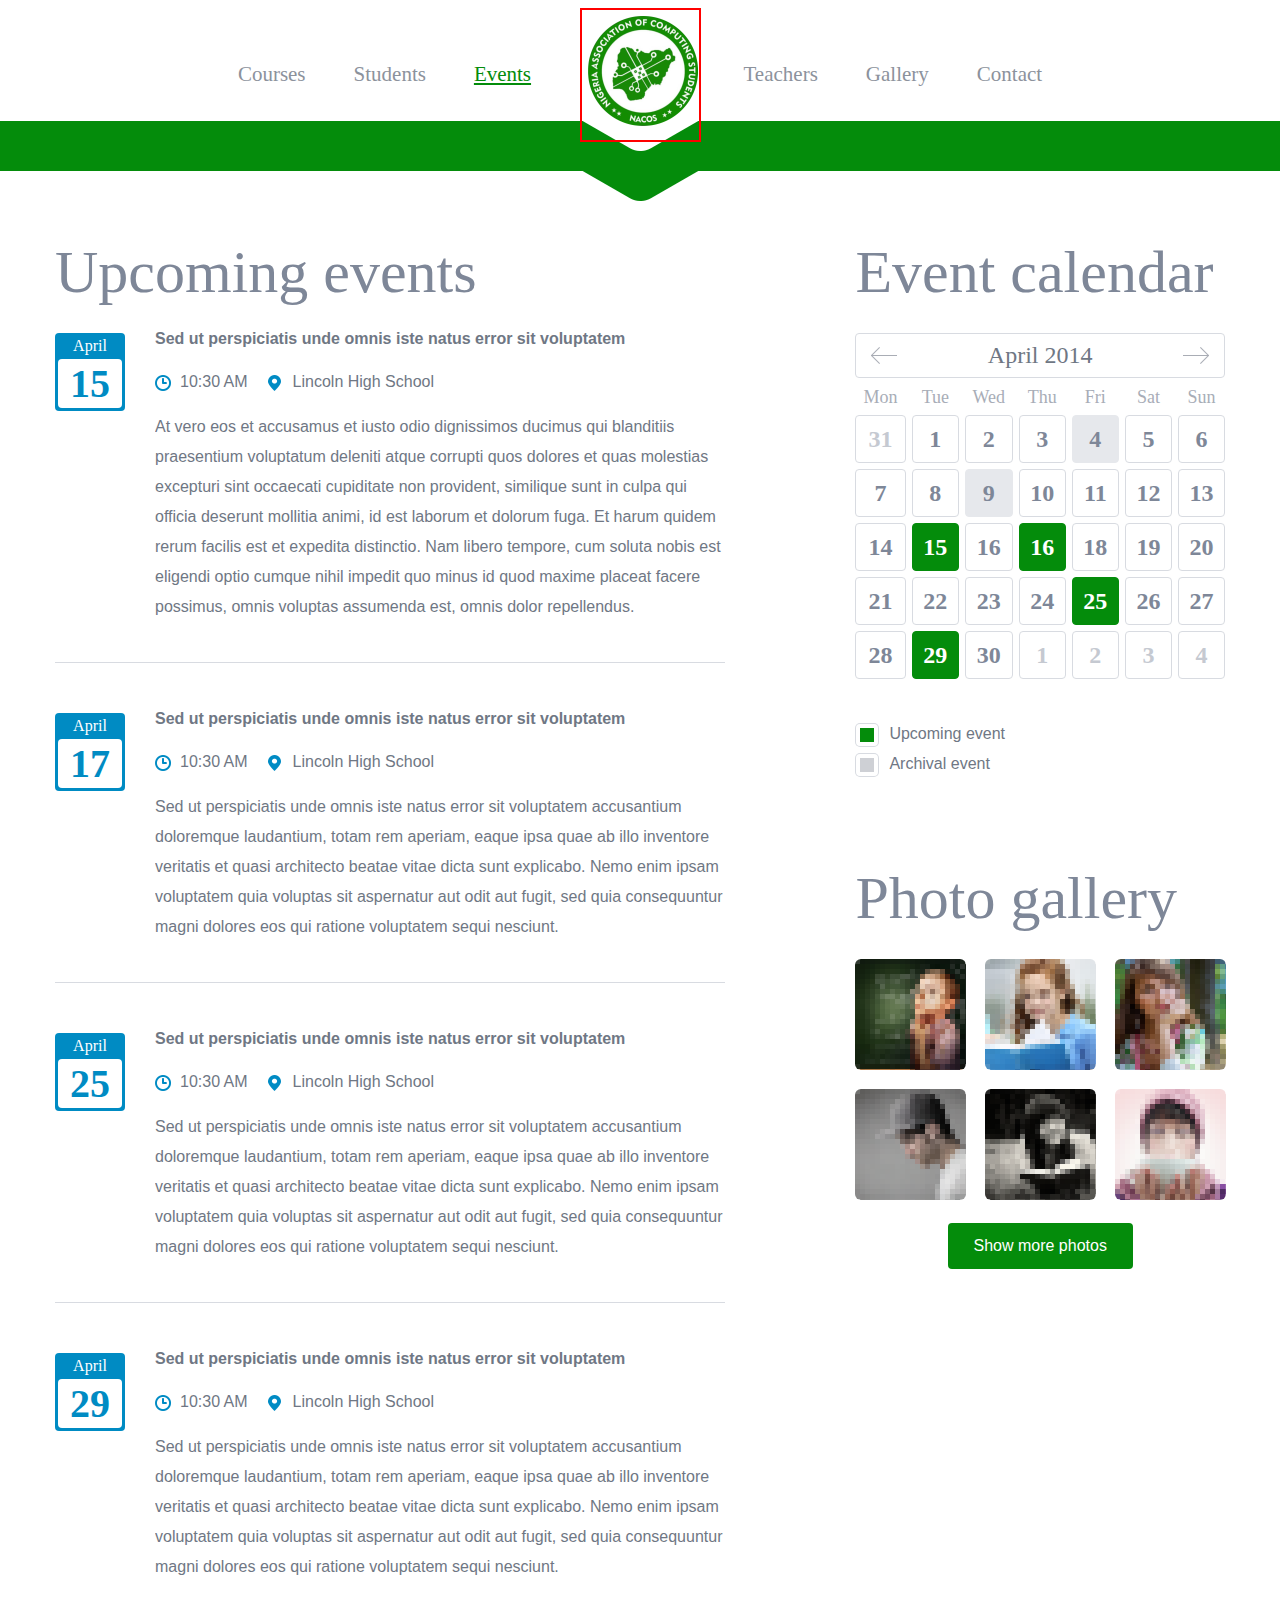
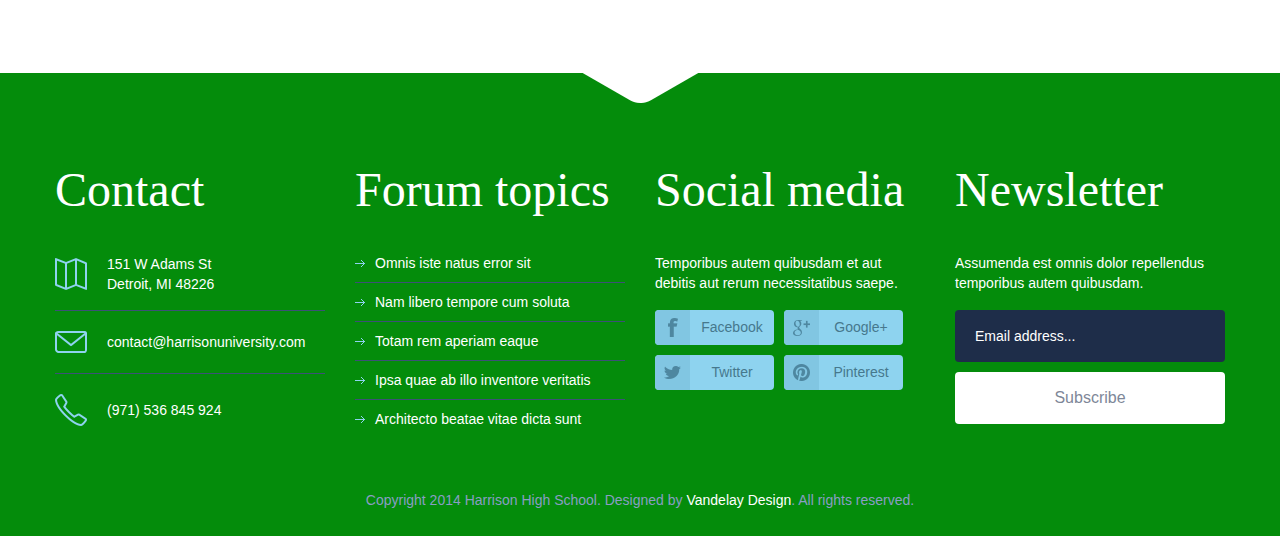
==== events.html @ 239384ad "north central" ====
<!DOCTYPE html>
<!--[if IE 8]> <html class="ie8 oldie" lang="en"> <![endif]-->
<!--[if gt IE 8]><!--> <html lang="en"> <!--<![endif]-->
<head>
	<meta charset="utf-8">
	<title>HarrisonHighSchool</title>
	<meta name="viewport" content="width=device-width, initial-scale=1, maximum-scale=1, minimum-scale=1, user-scalable=no">
	<link rel="stylesheet" media="all" href="css/style.css">
	<!--[if lt IE 9]>
		<script src="http://html5shiv.googlecode.com/svn/trunk/html5.js"></script>
	<![endif]-->
</head>
<body>

	<header id="header">
		<div class="container">
			<a href="index.html" id="logo" title="HarrisonHighSchool">HarrisonHighSchool</a>
			<div class="menu-trigger"></div>
			<nav id="menu">
				<ul>
					<li><a href="events.html">Courses</a></li>
					<li><a href="gallery.html">Students</a></li>
					<li class="current"><a href="events.html">Events</a></li>
 				</ul>
				<ul>
					<li><a href="gallery.html">Teachers</a></li>
					<li><a href="gallery.html">Gallery</a></li>
					<li><a href="#fancy" class="get-contact">Contact</a></li>
   				</ul>
			</nav>
			<!-- / navigation -->
		</div>
		<!-- / container -->
	
	</header>
	<!-- / header -->
	
	<div class="divider"></div>
	
	<div class="content">
		<div class="container">

			<div class="main-content">
				<h1>Upcoming events</h1>
				<section class="posts-con">
					<article>
						<div class="current-date">
							<p>April</p>
							<p class="date">15</p>
						</div>
						<div class="info">
							<h3>Sed ut perspiciatis unde omnis iste natus error sit voluptatem</h3>
							<p class="info-line"><span class="time">10:30 AM</span><span class="place">Lincoln High School</span></p>
							<p>At vero eos et accusamus et iusto odio dignissimos ducimus qui blanditiis praesentium voluptatum deleniti atque corrupti quos dolores et quas molestias excepturi sint occaecati cupiditate non provident, similique sunt in culpa qui officia deserunt mollitia animi, id est laborum et dolorum fuga. Et harum quidem rerum facilis est et expedita distinctio. Nam libero tempore, cum soluta nobis est eligendi optio cumque nihil impedit quo minus id quod maxime placeat facere possimus, omnis voluptas assumenda est, omnis dolor repellendus.</p>
						</div>
					</article>
					<article>
						<div class="current-date">
							<p>April</p>
							<p class="date">17</p>
						</div>
						<div class="info">
							<h3>Sed ut perspiciatis unde omnis iste natus error sit voluptatem</h3>
							<p class="info-line"><span class="time">10:30 AM</span><span class="place">Lincoln High School</span></p>
							<p>Sed ut perspiciatis unde omnis iste natus error sit voluptatem accusantium doloremque laudantium, totam rem aperiam, eaque ipsa quae ab illo inventore veritatis et quasi architecto beatae vitae dicta sunt explicabo. Nemo enim ipsam voluptatem quia voluptas sit aspernatur aut odit aut fugit, sed quia consequuntur magni dolores eos qui ratione voluptatem sequi nesciunt.</p>
						</div>
					</article>
					<article>
						<div class="current-date">
							<p>April</p>
							<p class="date">25</p>
						</div>
						<div class="info">
							<h3>Sed ut perspiciatis unde omnis iste natus error sit voluptatem</h3>
							<p class="info-line"><span class="time">10:30 AM</span><span class="place">Lincoln High School</span></p>
							<p>Sed ut perspiciatis unde omnis iste natus error sit voluptatem accusantium doloremque laudantium, totam rem aperiam, eaque ipsa quae ab illo inventore veritatis et quasi architecto beatae vitae dicta sunt explicabo. Nemo enim ipsam voluptatem quia voluptas sit aspernatur aut odit aut fugit, sed quia consequuntur magni dolores eos qui ratione voluptatem sequi nesciunt.</p>
						</div>
					</article>
					<article class="last">
						<div class="current-date">
							<p>April</p>
							<p class="date">29</p>
						</div>
						<div class="info">
							<h3>Sed ut perspiciatis unde omnis iste natus error sit voluptatem</h3>
							<p class="info-line"><span class="time">10:30 AM</span><span class="place">Lincoln High School</span></p>
							<p>Sed ut perspiciatis unde omnis iste natus error sit voluptatem accusantium doloremque laudantium, totam rem aperiam, eaque ipsa quae ab illo inventore veritatis et quasi architecto beatae vitae dicta sunt explicabo. Nemo enim ipsam voluptatem quia voluptas sit aspernatur aut odit aut fugit, sed quia consequuntur magni dolores eos qui ratione voluptatem sequi nesciunt.</p>
						</div>
					</article>
				</section>
			</div>
			
			<aside id="sidebar">
				<div class="widget clearfix calendar">
					<h2>Event calendar</h2>
					<div class="head">
						<a class="prev" href="#"></a>
						<a class="next" href="#"></a>
						<h4>April 2014</h4>
					</div>
					<div class="table">
						<table>
							<tr>
								<th class="col-1">Mon</th>
								<th class="col-2">Tue</th>
								<th class="col-3">Wed</th>
								<th class="col-4">Thu</th>
								<th class="col-5">Fri</th>
								<th class="col-6">Sat</th>
								<th class="col-7">Sun</th>
							</tr>
							<tr>
								<td class="col-1 disable"><div>31</div></td>
								<td class="col-2"><div>1</div></td>
								<td class="col-3"><div>2</div></td>
								<td class="col-4"><div>3</div></td>
								<td class="col-5 archival"><div>4</div></td>
								<td class="col-6"><div>5</div></td>
								<td class="col-7"><div>6</div></td>
							</tr>
							<tr>
								<td class="col-1"><div>7</div></td>
								<td class="col-2"><div>8</div></td>
								<td class="col-3 archival"><div>9</div></td>
								<td class="col-4"><div>10</div></td>
								<td class="col-5"><div>11</div></td>
								<td class="col-6"><div>12</div></td>
								<td class="col-7"><div>13</div></td>
							</tr>
							<tr>
								<td class="col-1"><div>14</div></td>
								<td class="col-2 upcoming"><div><div class="tooltip"><div class="holder">
									<h4>Omnis iste natus error sit voluptatem dolor</h4>
									<p class="info-line"><span class="time">10:30 AM</span><span class="place">Lincoln High School</span></p>
									<p>At vero eos et accusamus et iusto odio dignissimos ducimus qui blanditiis praesentium voluptatum atque corrupti quos dolores et quas molestias excepturi sint occaecati cupiditate non provident similique.</p>
								</div></div>15</div></td>
								<td class="col-3"><div>16</div></td>
								<td class="col-4 upcoming"><div><div class="tooltip"><div class="holder">
									<h4>Omnis iste natus error sit voluptatem dolor</h4>
									<p class="info-line"><span class="time">10:30 AM</span><span class="place">Lincoln High School</span></p>
									<p>At vero eos et accusamus et iusto odio dignissimos ducimus qui blanditiis praesentium voluptatum atque corrupti quos dolores et quas molestias excepturi sint occaecati cupiditate non provident similique.</p>
								</div></div>16</div></td>
								<td class="col-5"><div>18</div></td>
								<td class="col-6"><div>19</div></td>
								<td class="col-7"><div>20</div></td>
							</tr>
							<tr>
								<td class="col-1"><div>21</div></td>
								<td class="col-2"><div>22</div></td>
								<td class="col-3"><div>23</div></td>
								<td class="col-4"><div>24</div></td>
								<td class="col-5 upcoming"><div><div class="tooltip"><div class="holder">
									<h4>Omnis iste natus error sit voluptatem dolor</h4>
									<p class="info-line"><span class="time">10:30 AM</span><span class="place">Lincoln High School</span></p>
									<p>At vero eos et accusamus et iusto odio dignissimos ducimus qui blanditiis praesentium voluptatum atque corrupti quos dolores et quas molestias excepturi sint occaecati cupiditate non provident similique.</p>
								</div></div>25</div></td>
								<td class="col-6"><div>26</div></td>
								<td class="col-7"><div>27</div></td>
							</tr>
							<tr>
								<td class="col-1"><div>28</div></td>
								<td class="col-2 upcoming"><div><div class="tooltip"><div class="holder">
									<h4>Omnis iste natus error sit voluptatem dolor</h4>
									<p class="info-line"><span class="time">10:30 AM</span><span class="place">Lincoln High School</span></p>
									<p>At vero eos et accusamus et iusto odio dignissimos ducimus qui blanditiis praesentium voluptatum atque corrupti quos dolores et quas molestias excepturi sint occaecati cupiditate non provident similique.</p>
								</div></div>29</div></td>
								<td class="col-3"><div>30</div></td>
								<td class="col-4 disable"><div>1</div></td>
								<td class="col-5 disable"><div>2</div></td>
								<td class="col-6 disable"><div>3</div></td>
								<td class="col-7 disable"><div>4</div></td>
							</tr>
						</table>
					</div>
					<div class="note">
						<p class="upcoming-note">Upcoming event</p>
						<p class="archival-note">Archival event</p>
					</div>
				</div>
				<div class="widget list">
					<h2>Photo gallery</h2>
					<ul>
						<li><a href="#"><img src="images/4.png" alt=""></a></li>
						<li><a href="#"><img src="images/4_2.png" alt=""></a></li>
						<li><a href="#"><img src="images/4_3.png" alt=""></a></li>
						<li><a href="#"><img src="images/4_4.png" alt=""></a></li>
						<li><a href="#"><img src="images/4_5.png" alt=""></a></li>
						<li><a href="#"><img src="images/4_6.png" alt=""></a></li>
					</ul>
					<div class="btn-holder">
						<a class="btn blue" href="#">Show more photos</a>
					</div>
				</div>
			</aside>
			<!-- / sidebar -->
	
		</div>
		<!-- / container -->
	</div>
	
	<footer id="footer">
		<div class="container">
			<section>
				<article class="col-1">
					<h3>Contact</h3>
					<ul>
						<li class="address"><a href="#">151 W Adams St<br>Detroit, MI 48226</a></li>
						<li class="mail"><a href="#">contact@harrisonuniversity.com</a></li>
						<li class="phone last"><a href="#">(971) 536 845 924</a></li>
					</ul>
				</article>
				<article class="col-2">
					<h3>Forum topics</h3>
					<ul>
						<li><a href="#">Omnis iste natus error sit</a></li>
						<li><a href="#">Nam libero tempore cum soluta</a></li>
						<li><a href="#">Totam rem aperiam eaque </a></li>
						<li><a href="#">Ipsa quae ab illo inventore veritatis </a></li>
						<li class="last"><a href="#">Architecto beatae vitae dicta sunt </a></li>
					</ul>
				</article>
				<article class="col-3">
					<h3>Social media</h3>
					<p>Temporibus autem quibusdam et aut debitis aut rerum necessitatibus saepe.</p>
					<ul>
						<li class="facebook"><a href="#">Facebook</a></li>
						<li class="google-plus"><a href="#">Google+</a></li>
						<li class="twitter"><a href="#">Twitter</a></li>
						<li class="pinterest"><a href="#">Pinterest</a></li>
					</ul>
				</article>
				<article class="col-4">
					<h3>Newsletter</h3>
					<p>Assumenda est omnis dolor repellendus temporibus autem quibusdam.</p>
					<form action="#">
						<input placeholder="Email address..." type="text">
						<button type="submit">Subscribe</button>
					</form>
					<ul>
						<li><a href="#"></a></li>
					</ul>
				</article>
			</section>
			<p class="copy">Copyright 2014 Harrison High School. Designed by <a href="http://www.vandelaydesign.com/" title="Designed by Vandelay Design" target="_blank">Vandelay Design</a>. All rights reserved.</p>
		</div>
		<!-- / container -->
	</footer>
	<!-- / footer -->

	<div id="fancy">
		<h2>Request information</h2>
		<form action="#">
			<div class="left">
				<fieldset class="mail"><input placeholder="Email address..." type="text"></fieldset>
				<fieldset class="name"><input placeholder="Name..." type="text"></fieldset>
				<fieldset class="subject"><select><option>Choose subject...</option><option>Choose subject...</option><option>Choose subject...</option></select></fieldset>
			</div>
			<div class="right">
				<fieldset class="question"><textarea placeholder="Question..."></textarea></fieldset>
			</div>
			<div class="btn-holder">
				<button class="btn blue" type="submit">Send request</button>
			</div>
		</form>
	</div>

	<script src="http://code.jquery.com/jquery-1.11.1.min.js"></script>
	<script>window.jQuery || document.write("<script src='js/jquery-1.11.1.min.js'>\x3C/script>")</script>
	<script src="js/plugins.js"></script>
	<script src="js/main.js"></script>
</body>
</html>
---- css/style.css ----
html, body, div, span, applet, object, iframe,
h1, h2, h3, h4, h5, h6, p, blockquote, pre,
a, abbr, acronym, address, big, cite, code,
del, dfn, em, img, ins, kbd, q, s, samp,
small, strike, strong, sub, sup, tt, var,
b, u, i, center,
dl, dt, dd, ol, ul, li,
fieldset, form, label, legend,
table, caption, tbody, tfoot, thead, tr, th, td,
article, aside, canvas, details, figcaption, figure, 
footer, header, hgroup, menu, nav, section, summary,
time, mark, audio, video {
	margin: 0;
	padding: 0;
	border: 0;
	font-size: 100%;
	font: inherit;
	vertical-align: baseline;
}

*, *:before, *:after {
	-moz-box-sizing: border-box;
	-webkit-box-sizing: border-box;
	box-sizing: border-box;
}

article, aside, details, figcaption, figure, 
footer, header, hgroup, menu, nav, section {
	display: block;
}

img {
	vertical-align: middle;
}

ol, ul {
	list-style: none;
}

blockquote, q {
	quotes: none;
}

blockquote:before, blockquote:after,
q:before, q:after {
	content: '';
	content: none;
}

table {
	border-collapse: collapse;
	border-spacing: 0;
}

a[href], label[for], select, 
input[type=checkbox], input[type=radio] {
	cursor: pointer;
}

button, input[type=button], input[type=image], 
input[type=reset], input[type=submit] {
	padding: 0;
	overflow: visible;
	cursor: pointer;
}

button::-moz-focus-inner, 
input[type=button]::-moz-focus-inner, 
input[type=image]::-moz-focus-inner, 
input[type=reset]::-moz-focus-inner, 
input[type=submit]::-moz-focus-inner {
	border: 0;
}

.hide {
	position: absolute !important;
	left: -9999em !important;
}

.clearfix:after {
	content: "";
	display: block;
	clear: both;
}

h1, h2, h3, h4, h5, h6 {
	font-weight: normal;
}

strong {
	font-weight: bold;
}

em {
	font-style: italic;
}

del {
	text-decoration: line-through;
}

th, td {
	vertical-align: top;
}

th {
	font-weight: normal;
	text-align: left;
}

address, cite, dfn {
	font-style: normal;
}

abbr, acronym {
	border-bottom: 1px dotted #999;
	cursor: help;
}

sub, 
sup {
	position: relative;
	font-size: 75%;
	line-height: 0;
}

sup {
	top: -0.5em;
}

sub {
	bottom: -0.25em;
}

textarea {
	 overflow: auto;
}


/* Normalized Styles
------------------------------------------------------------------------------*/

body {
	font: 16px/30px Arial, Helvetica, sans-serif;
	color: #6f7784;
	background: #fff;
}

input, textarea, select, button {
	outline: none;
	font-family: Arial, Helvetica, sans-serif;
}

a, a:visited, a:focus, a:active {
	text-decoration: none;
	color: #048C0B;
}

a:hover {
	text-decoration: underline;
}


/* Container
------------------------------------------------------------------------------*/

.container {
	position: relative;
	width: 1200px;
	margin: 0 auto;
}

/* Header
------------------------------------------------------------------------------*/

#header {
	padding: 8px 0 20px 0;
	z-index: 99;
	position: relative;
}

#logo {
	border: 2px solid red;
	width: 121px;
	height: 134px;
	display: block;
	cursor: pointer;
	margin: 0 auto -82px;
	text-indent: -9999em;
	background: url(../images/nnl.png) no-repeat;	
	position: relative;
	z-index: 3;
}


/* Navigation
------------------------------------------------------------------------------*/

#menu {
	text-align: center;
}

#menu ul {
	padding: 0 80px;
	display: inline-block;
}

#menu li {
	float: left;
	padding: 0 24px;
}

#menu a {
	font-size: 21px;
	line-height: 28px;
	color: #8c929c;
	font-family: 'BebasNeue';
	display: block;
}

#menu a:hover,
#menu .current a {
	color: #048C0B;
	text-decoration: underline;
}


/* main-content
------------------------------------------------------------------------------*/

.content {
	overflow: hidden;
	padding-bottom: 10px;
}

.main-content {
	float: left;
	width: 58.333%;
	padding: 0 15px;
}

.divider {
	background: #048C0B url(../images/bg_white_arrow.png) no-repeat 50% 0;
	height: 80px;
	position: relative;
	margin-top: 3px;
	margin-bottom: 37px;
}

.divider:after {
	background: url(../images/bg_white.png) no-repeat 50% 0;
	height: 30px;
	position: absolute;
	content: "";
	left: 0;
	right: 0;
	bottom: 0;
}

.posts-con article {
	border-bottom: 1px solid #d8dbe1;
	padding-bottom: 40px;
	margin-bottom: 41px;
}

.slider-con {
	padding: 9px 0 77px 0;
	margin-right: -20px;
}

.slider-con .slide li {
	padding: 0 19px 19px 0;
	float: left;
}

.slider-con .slide li img{
	border-radius: 6px;
}

.slider-con .bx-pager {
	text-align: center;
	padding-top: 18px;
	padding-right: 20px;
}

.slider-con .bx-pager-item {
	display: inline-block;
	padding: 0 2px;
}

.slider-con .bx-pager-item a {
	width: 16px;
	text-indent: -999em;
	height: 17px;
	display: block;
	background: url(../images/bg_slider_nav_2.png) no-repeat;
}

.slider-con .bx-pager-item a.active,
.slider-con .bx-pager-item a:hover {
	background-position: -16px 0;
}

.slider-con .bx-controls-direction {
	display: none;
}

.posts-con article.last {
	border-bottom: none;
}

.posts-con .current-date {
	margin-top: 9px;
}

.posts-con h3 {
	font-weight: bold;
	font-size: 16px;
	line-height: 22px;
	padding-top: 4px;
	padding-bottom: 22px;
}

.posts-con .info {
	overflow: hidden;
}

.posts-con .info-line {
	font-size: 16px;
	line-height: 20px;
	padding-bottom: 20px;
}

.posts-con .info-line .time {
	padding: 0 20px 0 25px;
	background: url(../images/ico_time.png) no-repeat 0 3px;
	display: inline-block;
}

.posts-con .info-line .place {
	padding: 0 20px 0 25px;
	background: url(../images/ico_place.png) no-repeat 0 3px;
	display: inline-block;
}

h1.single{
	margin: 0 15px 0 15px;
}

/* sidebar
------------------------------------------------------------------------------*/

#sidebar {
	width: 33.3%;
	float: right;
	padding: 0 15px;
}

#sidebar h2 {
	text-align: left;
	padding-bottom: 27px;
}

#sidebar .widget {
	padding-bottom: 85px;
}

#sidebar .sidemenu {
	padding-top: 9px;
}

#sidebar .sidemenu a {
	border: 1px solid #d7dbe1;
	border-radius: 4px;
	display: block;
	margin-bottom: 8px;
	height: 45px;
	line-height: 43px;
	padding: 0 0 0 15px;
	font-family: 'BebasNeue';
	color: #7e8798;
	font-size: 24px;
	position: relative;
}

.mac #sidebar .sidemenu a {
	padding: 3px 0 0 15px;
}

#sidebar .sidemenu a:hover:after,
#sidebar .sidemenu .current a:after {
	position: absolute;
	content: "";
	left: -8px;
	top: 15px;
	width: 0;
	height: 0;
	border-style: solid;
	border-width: 7.5px 7px 7.5px 0;
	border-color: transparent #008cc4 transparent transparent;
}

#sidebar .sidemenu .current a,
#sidebar .sidemenu a:hover {
	border: 1px solid #048C0B;
	color: #fff;
	background: #048C0B;
	text-decoration: none;
}

#sidebar .sidemenu .current a .nr,
#sidebar .sidemenu a:hover .nr {
	background: #048C0B;
}

#sidebar .sidemenu a .nr {
	height: 27px;
	width: 47px;
	display: block;
	border-radius: 3px;
	float: right;
	background: #e7e8ec;
	line-height: 27px;
	font-size: 15px;
	margin: 8px;
	font-family: Arial, Helvetica, sans-serif;
	text-align: center;
}

.mac #sidebar .sidemenu a .nr {
	margin: 5px 8px 8px 8px;
}

#sidebar .calendar .head {
	overflow: hidden;
	height: 45px;
	line-height: 43px;
	border-radius: 4px;
	border: 1px solid #d8dbe1;
	text-align: center;
	font-size: 24px;
	font-family: 'BebasNeue';
	padding: 0 15px;
	margin-bottom: 7px;
}

#sidebar .calendar .head .next,
#sidebar .calendar .head .prev {
	background: url(../images/bg_arrow_nav.png) no-repeat;
	height: 17px;
	width: 26px;
	display: block;
	float: left;
	margin: 13px 0 -30px 0;
}

#sidebar .calendar .head .next {
	float: right;
	background-position: -26px 0;
}

.mac #sidebar .calendar .head h4{
	padding-top: 4px;
}

#sidebar .calendar .table {
	margin: 0 -3px;
}

#sidebar .calendar table {
	width: 100%;
}

/* #sidebar .calendar table tr {
} */

#sidebar .calendar th {
	font-family: 'BebasNeue';
	font-size: 18px;
	line-height: 24px;
	color: #a8adb7;
	text-align: center;
	padding-bottom: 3px;
}

#sidebar .calendar td {
	font-family: 'BebasNeue';
	font-size: 24px;
	line-height: 46px;
	color: #7e8798;
	font-weight: bold;
	text-align: center;
}

#sidebar .calendar td.disable {
	color: #c5c9d1;
}

#sidebar .calendar td.archival>div {
	background: #e6e8ec;
	border-color: #e6e8ec;
	border: 1px solid #e6e8ec;
}

#sidebar .calendar td.upcoming>div {
	background: #048C0B;
	color: #fff;
	border: 1px solid #048C0B;
}

#sidebar .calendar td.upcoming>div.hover {
	background: #048C0B;
	border: 1px solid #048C0B;
}

#sidebar .calendar td>div {
	border-radius: 4px;
	border: 1px solid #d8dbe1;
	margin: 3px;
	display: block;
}

.mac #sidebar .calendar td>div {
	padding-top: 4px;
}

#sidebar .calendar .tooltip {
	position: relative;
	z-index: 2;
}

#sidebar .calendar .tooltip .holder {
	display: none;
	position: absolute;
	top: -72px;
	left: -382px;
	border-radius: 4px;
	background: #2b4167;
	text-align: left;
	font-size: 14px;
	line-height: 24px;
	color:#fff;
	font-family: Arial, Helvetica, sans-serif;
	width: 375px;
	padding: 14px 20px 13px 20px;
	font-weight: normal;
}

#sidebar .calendar .tooltip .holder:after {
	position: absolute;
	top: 91px;
	right: -4px;
	content: "";
	width: 0;
	height: 0;
	border-style: solid;
	border-width: 4px 0 4px 4px;
	border-color: transparent transparent transparent #048C0B;
}

#sidebar .calendar .tooltip h4 {
	font-weight: bold;
	padding-bottom: 10px;
}

#sidebar .calendar .tooltip .info-line {
	color: #899ec4;
	padding-bottom: 9px;
}

#sidebar .calendar .tooltip .time {
	padding: 0 29px 0 23px;
	background: url(../images/ico_time_2.png) no-repeat 0 3px;
	display: inline-block;
}

#sidebar .calendar .tooltip .place {
	padding: 0 20px 0 22px;
	background: url(../images/ico_place_2.png) no-repeat 0 3px;
	display: inline-block;
}

#sidebar .calendar .note {
	padding: 37px 0 0 0;
}

#sidebar .calendar .note p {
	position: relative;
	padding-left: 34px;
	padding-right: 44px;
	float: left;
}

#sidebar .calendar .note p:after {
	position: absolute;
	background: #048C0B;
	content: "";
	height: 22px;
	width: 22px;
	display: block;
	border: 4px solid #fff;
	box-shadow: 0 0 0 1px #d8dbe1;
	top: 5px;
	left: 1px;
	border-radius: 4px;
}

#sidebar .calendar .note .archival-note:after {
	background: #ced0d5;
}

#sidebar .list ul {
	margin-right: -25px;
}

#sidebar .list li {
	float: left;
	padding: 0 19px 19px 0;
}

#sidebar .list li img {
	border-radius: 6px;
}

#sidebar .list .btn {
	padding: 0 26px;
}

#sidebar .btn-holder {
	padding-top: 4px;
}

/* slider
------------------------------------------------------------------------------*/

.slider {
	height: 600px;
	position: relative;
	overflow: hidden;
	margin-bottom: 94px;
}

.slider .bxslider li {
	background: url(../pictures/Conteco\ D2-242.jpg) no-repeat 50% 50%;
	background-size: cover;
	height: 600px;
}

.slider .info {
	float: right;
	padding: 122px 15px 0 0;
}

.slider .info h2 {
	color: #fff;
	font-family: 'BebasNeue';
	font-weight: 300;
	font-size: 72px;
	line-height: 84px;
	padding-bottom: 110px;
	text-align: left;
}

.slider .info h2 span {
	color: #fff;
	font-family: 'BebasNeue';
	font-weight: 700;
	font-size: 84px;
	line-height: 101px;
	border-radius: 4px;
	background: #048C0B;
	padding: 1px 23px 5px 23px;
	display: inline-block;
}

.mac .slider .info h2 span {
	line-height: 81px;
	padding-top: 20px;
}

.slider .info a {
	color: #fff;
	font-family: 'BebasNeue';
	font-size: 40px;
	line-height: 48px;
	font-weight: 300;
	padding-right: 63px;
	background: url(../images/bg_arrow.png) no-repeat 100% 50%;
}

.slider:after {
	position: absolute;
	background: url(../images/bg_white_arrow.png) no-repeat;
	height: 30px;
	width: 117px;
	top: 0;
	left: 50%;
	margin: 0 0 0 -59px;
	content: "";
}

.slider .bg-bottom {
	position: absolute;
	background: url(../images/bg_white.png) no-repeat;
	height: 30px;
	width: 1920px;
	bottom: 0;
	left: 50%;
	margin: 0 0 0 -960px;
	content: "";
}

.slider .bx-controls-direction {
	display: none;
}

.slider .bx-pager {
	position: absolute;
	bottom: 8px;
	left: 0;
	right: 0;
	text-align: center;
	z-index: 999;
}

.slider .bx-pager-item {
	display: inline-block;
	padding: 0 2px;
}

.slider .bx-pager-item a {
	display: block;
	background: url(../images/bg_slider_nav.png) no-repeat;
	height: 13px;
	width: 12px;
	text-indent: -999em;
}

.slider .bx-pager-item a.active,
.slider .bx-pager-item a:hover {
	background-position: -12px 0;
}

/* posts
------------------------------------------------------------------------------*/

.posts {
	overflow: hidden;
	padding-bottom: 91px;
}

.posts article {
	width: 50%;
	float: left;
	padding: 0 15px;
}

.posts .pic {
	float: left;
	margin-right: 30px;
	margin-top: 6px;
}

.posts .info {
	overflow: hidden;
	padding-right: 10px;
}

.posts .info h3 {
	overflow: hidden;
	color: #008bc3;
	font-family: 'BebasNeue';
	font-size: 30px;
	line-height: 34px;
	padding-bottom: 11px;
}

/* news
------------------------------------------------------------------------------*/

.news {
	overflow: hidden;
	background: #048C0B;
	padding: 57px 0 70px 0;
}

h1,
h2 {
	color: #7e8798;
	font-size: 60px;
	font-family: 'BebasNeue';
	line-height: 68px;
	font-weight: 300;
	text-align: center;
	padding-bottom: 53px;
}

h1 {
	text-align: left;
	padding-bottom: 18px;
}

.news h2 {
	color: #fff;
}

.news article {
	width: 50%;
	float: left;
	padding: 0 15px;
}

.news .pic {
	float: left;
	margin-right: 25px;
	margin-top: 4px;
}

.news .pic img {
	border-radius: 5px;
}

.news .info {
	overflow: hidden;
	color: #fff;
	font-size: 14px;
	line-height: 20px;
}

.news .info h4 {
	color: #8ed3ef;
	font-size: 14px;
	line-height: 20px;
	font-weight: bold;
}

.news .info .date {
	color: #899ec4;
	font-size: 12px;
	line-height: 20px;
	padding-bottom: 10px;
}

.news .info p {
	padding-bottom: 11px;
}

.news .more {
	padding-right: 23px;
	background: url(../images/bg_arrow_blue.png) no-repeat 100% 50%;
	color: #8ed3ef;
}

.more {
	padding-right: 23px;
	background: url(../images/bg_arrow_blue_dark.png) no-repeat 100% 50%;
	color: #048C0B;
}

.btn-holder {
	text-align: center;
	clear: both;
	padding: 65px 0 0 0;
}

a.btn,
.btn {
	color: #7d8797;
	border-radius: 4px;
	background: #fff;
	font-size: 16px;
	height: 46px;
	line-height: 46px;
	display: inline-block;
	padding: 0 21px;
	border: none;
}

a.btn.blue,
.btn.blue {
	background: #048C0B;
	color: #fff;
}

/* events
------------------------------------------------------------------------------*/

.events {
	padding: 57px 0 100px 0;
}

.events article {
	width: 25%;
	float: left;
	padding: 0 15px;
	font-size: 14px;
	line-height: 20px;
}

.current-date {
	width: 70px;
	float: left;
	border-radius: 4px;
	background-color: #008bc3;
	margin-right: 30px;
	margin-top: 4px;
	text-align: center;
	font-family: 'BebasNeue';
	color: #fff;
	font-size: 16px;
	padding: 3px;
	line-height: 20px;
}

.current-date .date {
	background-color: #fff;
	color: #008bc3;
	font-size: 40px;
	border-radius: 4px;
	line-height: 49px;
	margin-top: 3px;
	font-weight: bold;
}

.events .info {
	overflow: hidden;
}

.events .info p {
	padding-bottom: 13px;
	min-height: 153px;
}

/* info-request
------------------------------------------------------------------------------*/

.info-request {
	border-radius: 4px;
	background: #2b4167 url(../images/ico_information.png) no-repeat 35px 35px;
	display: block;
	padding: 0 0 0 138px;
	margin: 0 15px 100px 15px;
	height: 134px;
	overflow: hidden;
}

.info-request:hover {
	text-decoration: none;
}

.info-request .holder {
	width: 70%;
	display: block;
	float: left;
}

.info-request .arrow {
	width: 25%;
	display: block;
	float: right;
	height: 100%;
	background: #048C0B url(../images/bg_arrow_information.png) no-repeat 50% 50%;
}

.info-request .title {
	color: #fff;
	font-size: 60px;
	font-family: 'BebasNeue';
	line-height: 60px;
	padding: 26px 0 0 0;
	display: block;
	font-weight: 300;
}

.info-request .text {
	color: #899ec4;
	font-size: 14px;
	line-height: 20px;
	margin: -2px 0 0 0;
	display: block;
	text-transform: uppercase;
}

/* Content
------------------------------------------------------------------------------*/

#content {
	float: right;
	width: 760px;
}


/* Footer
------------------------------------------------------------------------------*/

#footer {
	clear: both;
	background: #048C0B url(../images/bg_white_arrow.png) no-repeat 50% 0;
	overflow: hidden;
	padding: 91px 0 0 0;
	font-size: 14px;
	color: #fff;
	line-height: 20px;
}

#footer article {
	float: left;
	width: 25%;
	padding: 0 15px;
}

#footer h3 {
	color: #fff;
	font-size: 48px;
	font-family: 'BebasNeue';
	line-height: 52px;
	display: block;
	padding-bottom: 37px;
	font-weight: 300;
}

#footer a {
	color: #fff;
}

#footer .col-1 li {
	border-bottom: 1px solid #3c5177;
	padding-top: 1px;
	padding-bottom: 16px;
	margin-bottom: 20px;
}

#footer .col-1 li a {
	padding-left: 52px;
	display: block;
	position: relative;
}

#footer .col-1 li a:after {
	background: url(../images/ico_contacts.png) no-repeat;
	width: 32px;
	height: 32px;
	position: absolute;
	top: 4px;
	left: 0;
	content: "";
}

#footer .col-1 .mail {
	padding-bottom: 21px;
	margin-bottom: 25px;
}

#footer .col-1 .mail a:after {
	background: url(../images/ico_contacts.png) no-repeat 0 -32px;
	height: 22px;
	top: -1px;
}

#footer .col-1 .phone a:after {
	background: url(../images/ico_contacts.png) no-repeat 0 -54px;
	height: 32px;
	top: -6px;
}

#footer .last {
	border: none !important;
}

#footer .col-2 li {
	border-bottom: 1px solid #3c5177;
	padding-bottom: 9px;
	margin-bottom: 9px;
}

#footer .col-2 li a {
	padding-left: 20px;
	background: url(../images/bg_arrow_blue.png) no-repeat 0 50%;
}

#footer .col-2 li.last{
	margin-bottom: 0;
}

#footer article p {
	padding-bottom: 17px;
}

#footer .col-3 li {
	padding: 0 10px 10px 0;
	float: left;
}

#footer .col-3 li a {
	background: #8ed3ef;
	display: block;
	width: 119px;
	height: 35px;
	line-height: 35px;
	color: #46788d;
	font-size: 14px;
	border-radius: 4px;
	padding-left: 35px;
	text-align: center;
	position: relative;
	overflow: hidden;
}

#footer .col-3 li a:after {
	background: #81c6e2 url(../images/ico_social.png) no-repeat 9px 8px;
	position: absolute;
	content: "";
	top: 0;
	left: 0;
	bottom: 0;
	width: 35px;
}

#footer .col-3 .google-plus a:after {
	background-position: -26px 8px;
}

#footer .col-3 .twitter a:after {
	background-position: 9px -27px;
}

#footer .col-3 .pinterest a:after {
	background-position: -26px -27px;
}

#footer input {
	border-radius: 4px;
	background-color: #1e2d49;
	height: 52px;
	padding: 16px 20px;
	width: 100%;
	color: #fff;
	border: none;
	font-size: 14px;
	margin-bottom: 10px;
}

#footer button {
	border-radius: 4px;
	background: #fff;
	height: 52px;
	line-height: 52px;
	padding: 0 20px;
	width: 100%;
	color: #7e8798;
	border: none;
	font-size: 16px;
	margin-bottom: 10px;
}

#footer input::-webkit-input-placeholder {
	color:#fff;
}
#footer input::-moz-placeholder {
	color:#fff;
}

#footer .copy {
	display: block;
	text-align: center;
	clear: both;
	color: #899ec4;
	padding: 34px 0 26px 0;
}


/*! fancyBox v2.1.3 fancyapps.com | fancyapps.com/fancybox/#license */
.fancybox-wrap,
.fancybox-skin,
.fancybox-outer,
.fancybox-inner,
.fancybox-image,
.fancybox-wrap iframe,
.fancybox-wrap object,
.fancybox-nav,
.fancybox-nav span,
.fancybox-tmp
{
	padding: 0;
	margin: 0;
	border: 0;
	outline: none;
	vertical-align: top;
}

.fancybox-wrap {
	position: absolute;
	top: 0;
	left: 0;
	z-index: 8020;
}

.fancybox-skin {
	position: relative;
	background: #fff;
	color: #000;
	text-shadow: none;
	border-radius: 4px;
}

.fancybox-opened {
	z-index: 8030;
}

/* .fancybox-opened .fancybox-skin {
} */

.fancybox-outer, .fancybox-inner {
	position: relative;
}

.fancybox-inner {
	overflow: hidden;
}

.fancybox-type-iframe .fancybox-inner {
	-webkit-overflow-scrolling: touch;
}

.fancybox-error {
	color: #444;
	font: 14px/20px "Helvetica Neue",Helvetica,Arial,sans-serif;
	margin: 0;
	padding: 15px;
	white-space: nowrap;
}

.fancybox-image, .fancybox-iframe {
	display: block;
	width: 100%;
	height: 100%;
}

.fancybox-image {
	max-width: 100%;
	max-height: 100%;
}

.fancybox-close {
	position: absolute;
	top: -10px;
	right: -10px;
	width: 50px;
	height: 50px;
	cursor: pointer;
	z-index: 8040;
	background: url(../images/ico_close.png) no-repeat;
}

.fancybox-tmp {
	position: absolute;
	top: -99999px;
	left: -99999px;
	visibility: hidden;
	max-width: 99999px;
	max-height: 99999px;
	overflow: visible !important;
}

/* Overlay helper */

.fancybox-lock {
	overflow: hidden;
}

.fancybox-overlay {
	position: absolute;
	top: 0;
	left: 0;
	overflow: hidden;
	display: none;
	z-index: 8010;
	background: url(../images/bg_blue.png);
}

.fancybox-overlay-fixed {
	position: fixed;
	bottom: 0;
	right: 0;
}

.fancybox-lock .fancybox-overlay {
	overflow: auto;
	overflow-y: scroll;
}

#fancy {
	display: none;
	padding: 19px 22px 26px 22px;
}

#fancy h2 {
	font-size: 48px;
	line-height: 48px;
	padding-bottom: 33px;
}

#fancy .left {
	float: left;
	padding: 0 4px;
}

#fancy .right {
	float: right;
	padding: 0 4px;
}

#fancy fieldset {
	width: 370px;
	background: #e6e8ec url(../images/ico_form.png) no-repeat 21px 19px;
	border-radius: 4px;
	height: 52px;
	margin-bottom: 8px;
}

#fancy .name {
	background-position: 21px -33px;
}

#fancy .subject {
	background-position: 21px -85px;
}

#fancy .question {
	background-position: 21px -137px;
	height: 172px;
}

#fancy input {
	height: 52px;
	font-size: 14px;
	color: #7e8798;
	border: none;
	background: none;
	width: 100%;
	padding: 16px 10px 16px 60px;
}

#fancy textarea {
	height: 172px;
	font-size: 14px;
	color: #7e8798;
	border: none;
	background: none;
	width: 100%;
	padding: 18px 10px 18px 60px;
	resize: none;
}

#fancy textarea::-webkit-input-placeholder,
#fancy input::-webkit-input-placeholder {
	color:#7e8798;
}
#fancy textarea::-moz-placeholder,
#fancy input::-moz-placeholder {
	color:#7e8798;
}

#fancy .btn-holder {
	padding-top: 32px;
}

#fancy .btn {
	width: 230px;
	height: 52px;
	line-height: 52px;
}

.crf-s {
	outline: none;
	line-height: 20px;
	margin: 0 0 8px 0;
	position: relative;
	cursor: pointer;
	height: 52px;
	font-size: 14px;
	color: #7e8798;
	border: none;
	background: none;
	width: 100%;
	display: block;
	padding: 16px 10px 16px 60px;
}

.crf-s:after {
	position: absolute;
	display: block;
	content: "";
	top: 0;
	right: 0;
	bottom: 0;
	width: 52px;
	border-left: 1px solid #d0d2d5;
	background: url(../images/bg_arrow_select.png) no-repeat 19px 23px;
}

.crf-sm li {
	cursor: pointer;
}

.crf-sm {
	position: absolute;
	border: 1px solid #cccccc;
	display: none;
	overflow: auto;
	max-height: 300px;
	z-index: 9999;
	border: 1px solid #cbcbcb;
	background: #e6e8ec;
	-moz-box-sizing: border-box;
	-webkit-box-sizing: border-box;
	box-sizing: border-box;
	color: #555555;
	font-size: 14px;
	padding: 5px 20px;
	line-height: 24px;
}


/* Media
------------------------------------------------------------------------------*/ 

@media screen and (max-width: 1220px) {

	.container {
		width: 100%;
	}

	#header {
		overflow: hidden;
		padding-bottom: 60px;
		margin-bottom: -40px;
	}
	
	#menu {
		margin: 0 -80px;
	}
	
	#menu li {
		padding: 0 10px;
	}
	
	.slider {
		height: 400px;
		margin-bottom: 50px;
	}
	
	.slider .bxslider li {
		height: 400px;
	}
	
	.slider .info {
		float: right;
		padding: 50px 15px 0 0;
	}
	
	.slider .info h2 {
		font-size: 60px;
		line-height: 70px;
		padding-bottom: 50px;
	}
	
	.slider .info h2 span {
		font-size: 70px;
		line-height: 80px;
		display: inline-block;
	}

	.mac .slider .info h2 span {
		line-height: 61px;
	}
	
	.slider .info a {
		font-size: 36px;
		line-height: 40px;
	}
	
	.posts {
		padding-bottom: 50px;
	}
	
	.posts article {
		padding: 0 15px;
	}
	
	.posts .pic {
		margin-right: 15px;
		width: 90px;
	}
	
	.posts .pic img {
		width: 100%;
	}
	
	.posts .info {
		padding-right: 0;
		font-size: 16px;
		line-height: 22px;
	}
	
	.posts .info h3 {
		font-size: 26px;
		line-height: 30px;
		padding-bottom: 7px;
	}
	
	.news {
		padding: 40px 0 50px 0;
	}
	
	h1,
	h2 {
		font-size: 50px;
		line-height: 60px;
		padding-bottom: 40px;
	}
	
	.news article {
		width: 50%;
		float: left;
		padding: 0 15px;
	}
	
	.news .pic {
		margin-right: 15px;
		width: 80px;
	}
	
	.news .pic img {
		width: 100%;
	}
	
	.btn-holder {
		padding: 50px 0 0 0;
	}
	
	.events {
		padding: 40px 0 50px 0;
	}
	
	.events article {
		width: 50%;
		padding-bottom: 30px;
	}
		
	.events article:nth-child(2n+2) {
		clear: left;
	}
		
	.events .info p {
		min-height: 0;
	}
	
	.info-request {
		height: auto;
		padding: 0;
		margin-bottom: 70px;
	}
	
	.info-request .holder {
		width: 100%;
		padding-bottom: 20px;
		padding-left: 138px;
	}
	
	.info-request .arrow {
		width: 100%;
		height: 80px;
	}
	
	.info-request .title {
		font-size: 50px;
		line-height: 60px;
	}
		
	#footer {
		padding: 50px 0 0 0;
	}
	
	#footer article {
		width: 50%;
		padding-bottom: 20px;
	}
	
	#footer article:nth-child(2n+1) {
		clear: left;
	}
	
	#footer h3 {
		font-size: 40px;
		line-height: 44px;
		padding-bottom: 30px;
	}
		
	#footer .copy {
		padding: 20px 15px 15px 15px;
	}
	
	#fancy .right,
	#fancy .left {
		width: 100%;
	}
	
	#fancy fieldset {
		width: 100%;
	}
	
	#sidebar {
		width: 40%;
	}

	.posts-con .current-date {
		margin-right: 15px;
	}

	.posts-con article {
		font-size: 14px;
		line-height: 22px;
	}

	.slider-con .slide li {
		width: 33.33%;
	}
	
	.slider-con .slide li img {
		width: 100%;
	}
	
	#sidebar .sidemenu a {
		font-size: 20px;
	}
	
}

@media screen and (min-width: 701px) {

	#menu {
		display: block !important;
	}
	
}



@media (-webkit-min-device-pixel-ratio: 2), (min-resolution: 192dpi) {
	
	#logo {
		background-image: url(../images/smlogo.png);
		/* background-image: url(../images/logo@2x.png); */
		background-size: 121px 134px;
	}

	.slider .info a {
		background-image: url(../images/bg_arrow@2x.png);
		background-size: 36px 19px;
	}

	.slider .bx-pager-item a {
		background-image: url(../images/bg_slider_nav@2x.png);
		background-size: 24px 13px;
	}

	.news .more {
		background-image: url(../images/bg_arrow_blue@2x.png);
		background-size: 10px 7px;
	}

	.more {
		background-image: url(../images/bg_arrow_blue_dark@2x.png);
		background-size: 10px 7px;
	}

	.info-request {
		background-image: url(../images/ico_information@2x.png);
		background-size: 65px 64px;

	}

	.info-request .arrow {
		background-image: url(../images/bg_arrow_information@2x.png);
		background-size: 180px 57px;
	}


	#footer .col-1 li a:after {
		background-image: url(../images/ico_contacts@2x.png) !important;
		background-size: 32px 86px !important;
	}

	#footer .col-2 li a {
		background-image: url(../images/bg_arrow_blue_dark@2x.png);
		background-size: 10px 7px;
	}

	#footer .col-3 li a:after {
		background-image: url(../images/ico_social@2x.png) !important;
		background-size: 52px 53px !important;
	}
	
	#footer {
		background-image: url(../images/bg_white_arrow@2x.png);
		background-size: 117px 30px;
	}

	.slider:after {
		background-image: url(../images/bg_white_arrow@2x.png);
		background-size: 117px 30px;
	}
	
	.slider .bg-bottom {
		background-image: url(../images/bg_white@2x.png);
		background-size: 1920px 30px;
	}	
	
	.fancybox-close {
		background-image: url(../images/ico_close@2x.png);
		background-size: 50px 50px;
	}	
	
	#fancy fieldset {
		background-image: url(../images/ico_form@2x.png);
		background-size: 19px 173px;
	}	
	
	.crf-s:after {
		background-image: url(../images/bg_arrow_select@2x.png);
		background-size: 15px 7px;
	}	
	
	.posts-con .info-line .time {
		background-image: url(../images/ico_time@2x.png);
		background-size: 17px 16px;
	}	
	
	.posts-con .info-line .place {
		background-image: url(../images/ico_place@2x.png);
		background-size: 13px 16px;
	}	
	
	#sidebar .calendar .head .next, #sidebar .calendar .head .prev {
		background-image: url(../images/bg_arrow_nav@2x.png);
		background-size: 52px 17px;
	}	
	
	#sidebar .calendar .tooltip .time {
		background-image: url(../images/ico_time_2@2x.png);
		background-size: 17px 16px;
	}
	
	#sidebar .calendar .tooltip .place {
		background-image: url(../images/ico_place_2@2x.png);
		background-size: 13px 16px;
	}
	
	.slider-con .bx-pager-item a {
		background-image: url(../images/bg_slider_nav_2@2x.png);
		background-size: 32px 17px;
	}

	.divider {
		background-image: url(../images/bg_white_arrow@2x.png);
		background-size: 117px 30px;
	}
	
	.divider:after {
		background-image: url(../images/bg_white@2x.png);
		background-size: 1920px 30px;
	}	

	.menu-trigger {
		background-image: url(../images/bg_menu_trigger@2x.png) !important;
		background-size: 30px 30px !important;
	}
	
}

@media screen and (max-width: 1000px) {
	.widget.list .btn-holder{
		text-align: left;
	}
}

@media screen and (max-width: 768px) {
	.slider .info{
		padding-top: 70px;
	}
	#footer{
		padding-top: 60px;
	}
}

@media screen and (max-width: 700px) {

	body {
		min-width: 320px;
	}

	#header {
		padding-bottom: 0;
		margin-bottom: -20px;
	}
	
	#logo {
		width: 90px;
		height: 100px;
		margin: 0 auto;
		background-size: 90px 100px;
	}

	.menu-trigger {
		background: url(../images/bg_menu_trigger.png) no-repeat;
		height: 30px;
		width: 30px;
		display: block;
		position: absolute;
		top: 15px;
		right: 10px;
		cursor: pointer;
	}

	#menu {
		display: none;
		clear: both;
		margin: 0;
		padding-bottom: 35px;
		padding-left: 15px;
		overflow: hidden;
	}
	
	#menu ul {
		padding: 0;
		float: left;
		clear: left;
	}
	
	#menu li {
		padding: 0 10px;
		display: block;
		float: left;
		clear: left;
	}
	
	.slider,
	.slider .bx-viewport,
	.slider .bx-viewport,
	.slider .bxslider li {
		height: 300px !important;
	}
	
	.slider .info {
		padding: 60px 15px 40px 15px;
	}
	
	.slider .info h2 {
		font-size: 40px;
		line-height: 50px;
		padding-bottom: 30px;
	}
	
	.slider .info h2 span {
		font-size: 40px;
		line-height: 50px;
		padding: 0 15px;
	}

	.mac .slider .info h2 span {
		line-height: 50px;
		padding-top: 10px;
	}
	
	.slider .info a {
		font-size: 26px;
		line-height: 30px;
		padding-right: 50px;
	}
	
	.posts {
		padding-bottom: 40px;
	}
	
	.posts article {
		width: 100%;
		padding-bottom: 30px;
	}
	
	.news {
		padding: 30px 0 40px 0;
	}
	
	h1,
	h2 {
		font-size: 40px;
		line-height: 50px;
		padding-bottom: 30px;
	}
	
	.news article {
		width: 100%;
		padding-bottom: 30px;
	}
	
	.btn-holder {
		padding: 20px 0 0 0;
	}
	
	.events {
		padding: 30px 0 40px 0;
	}
	
	.events article {
		width: 100%;
		padding-bottom: 30px;
	}
		
	.info-request {
		background-position: 20px 40px;
		background-size: 32px 32px;
		margin-bottom: 50px;
	}
	
	.info-request .holder {
		padding-left: 70px;
	}
	
	.info-request .title {
		font-size: 40px;
		line-height: 40px;
		padding-bottom: 6px;
	}
		
	#footer article {
		width: 100%;
	}
	
	#footer h3 {
		font-size: 34px;
		line-height: 34px;
		padding-bottom: 20px;
	}
		
	#fancy {
		padding-left: 0;
		padding-right: 0;
	}
	
	.main-content,
	#sidebar {
		width: 100%;
	}

	#sidebar .calendar {
		position: relative;
	}
	
	#sidebar .calendar .tooltip {
		position: static;
	}
	
	#sidebar .calendar .tooltip .holder {
		top: 430px;
		right: 0;
		left: 0;
		width: auto;
		z-index: 99;
	}

	#sidebar .calendar .tooltip .holder:after {
		display: none;
	}

	#sidebar .sidemenu {
		padding-top: 0;
	}

	@media (-webkit-min-device-pixel-ratio: 2), (min-resolution: 192dpi) {
	
		#logo {
			background-image: url(../images/smlogo.png);
			background-size: 90px 100px;
		}
	}
}

@media screen and (max-width: 480px) {
	#footer article{
		padding-bottom: 30px;
	}
}

/* Fonts
------------------------------------------------------------------------------*/ 
/* 
@font-face {
	font-family: 'BebasNeue';
    src: url('../fonts/BebasNeueBold.eot');
    src: url('../fonts/BebasNeueBold.eot?#iefix') format('embedded-opentype'),
         url('../fonts/BebasNeueBold.woff') format('woff'),
         url('../fonts/BebasNeueBold.ttf') format('truetype'),
         url('../fonts/BebasNeueBold.svg#BebasNeueBold') format('svg');
    font-weight: 700;
    font-style: normal;
}

@font-face {
	font-family: 'BebasNeue';
    src: url('../fonts/BebasNeueRegular.eot');
    src: url('../fonts/BebasNeueRegular.eot?#iefix') format('embedded-opentype'),
         url('../fonts/BebasNeueRegular.woff') format('woff'),
         url('../fonts/BebasNeueRegular.ttf') format('truetype'),
         url('../fonts/BebasNeueRegular.svg#BebasNeueRegular') format('svg');
    font-weight: 500;
    font-style: normal;
}

@font-face {
	font-family: 'BebasNeue';
    src: url('../fonts/BebasNeueBook.eot');
    src: url('../fonts/BebasNeueBook.eot?#iefix') format('embedded-opentype'),
         url('../fonts/BebasNeueBook.woff') format('woff'),
         url('../fonts/BebasNeueBook.ttf') format('truetype'),
         url('../fonts/BebasNeueBook.svg#BebasNeueBook') format('svg');
    font-weight: 300;
    font-style: normal;
} */
.range {
	width: 100%;
	border: 4px solid #048C0B;
}
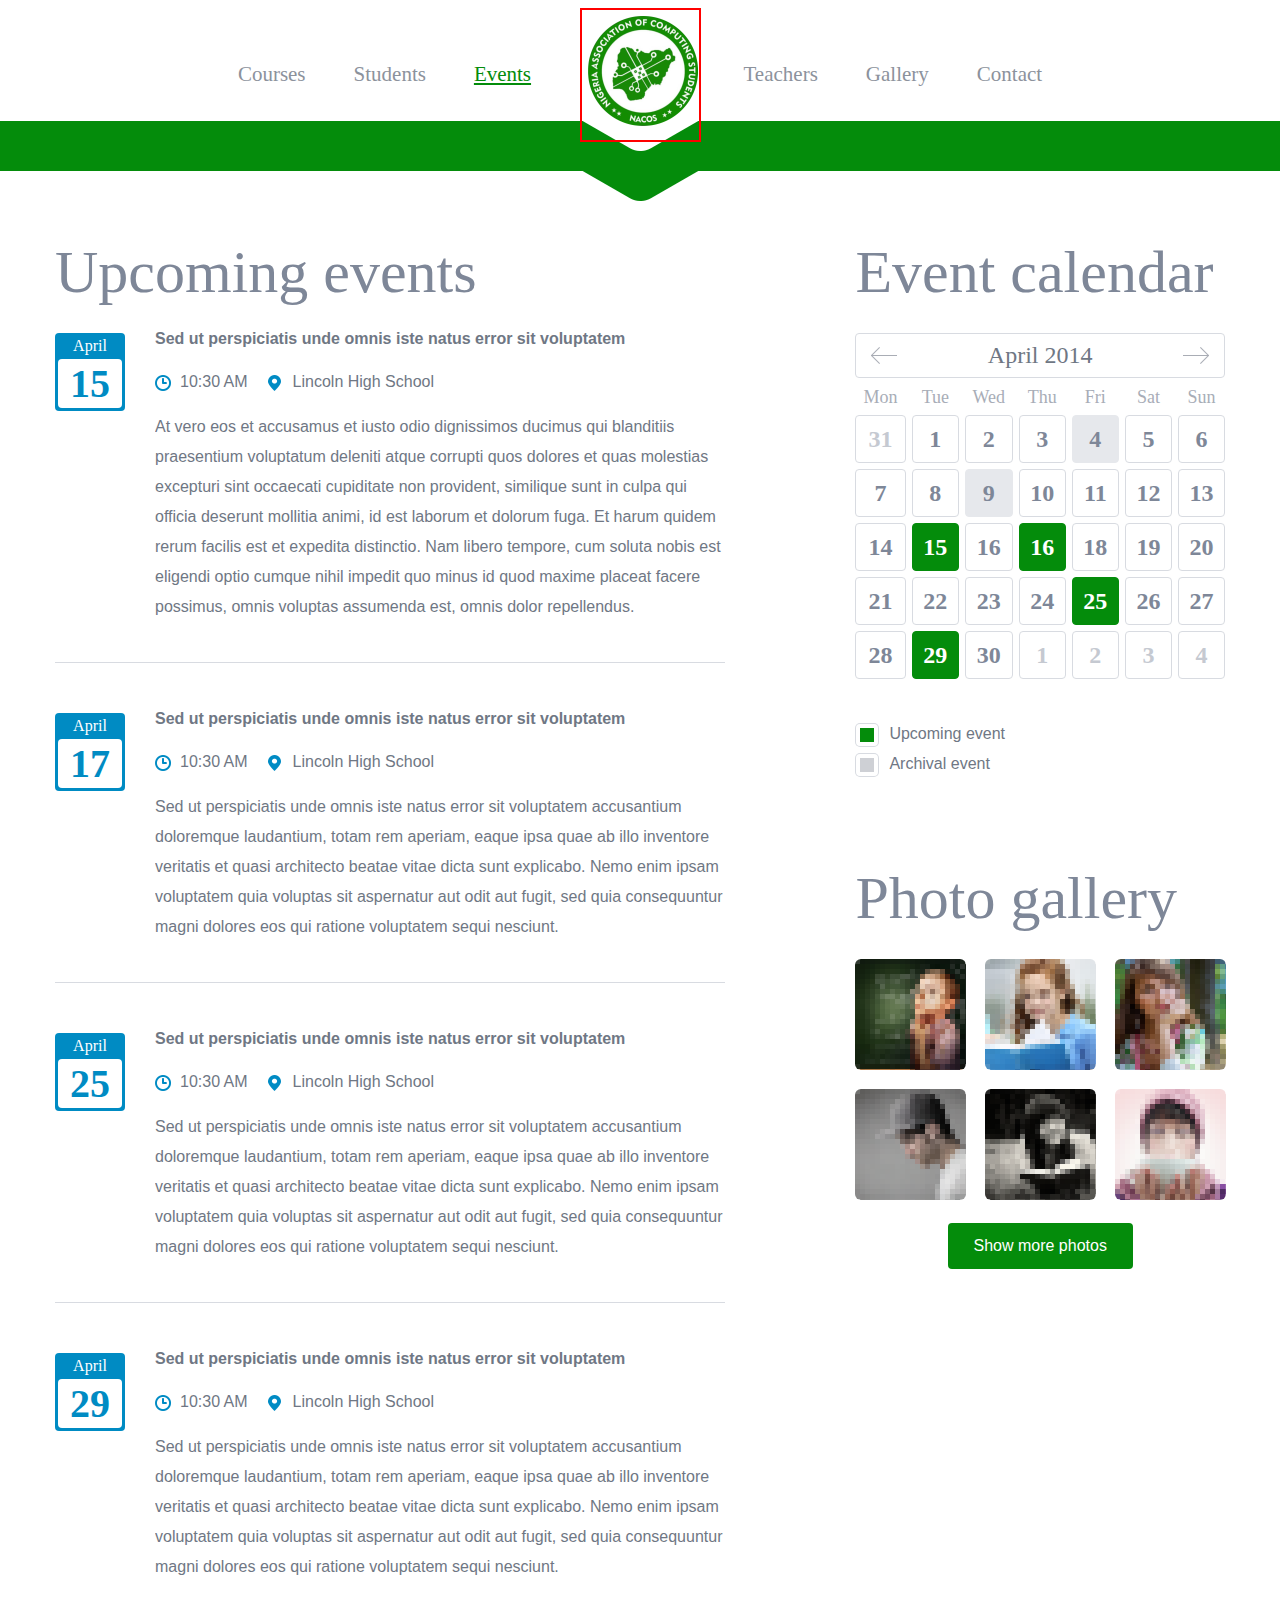
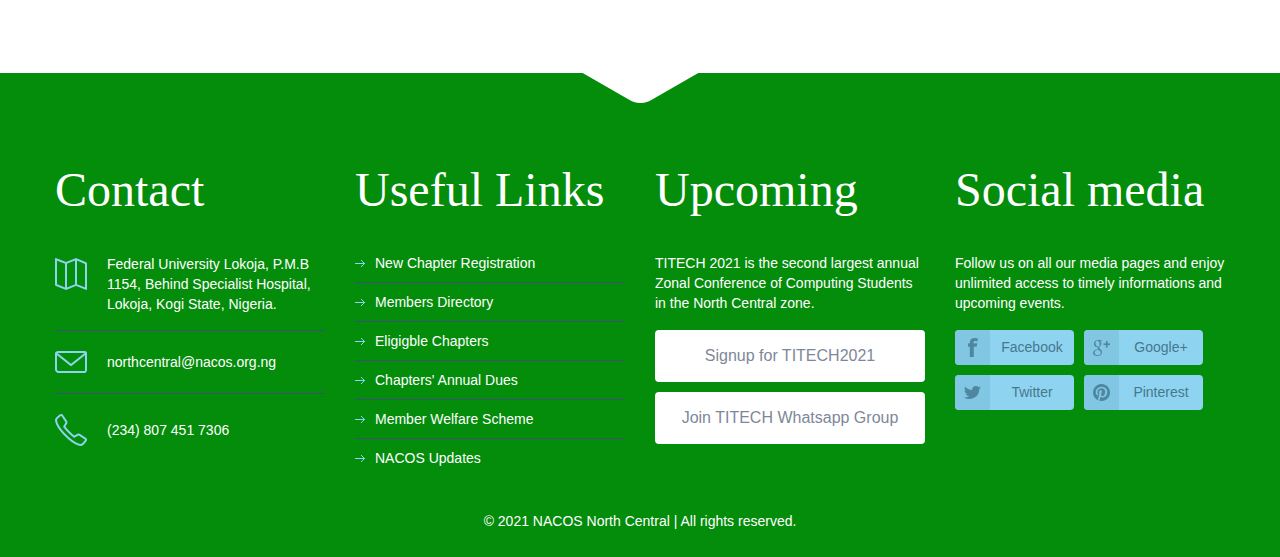
==== commit 31e3aad7: "updated" ====
--- a/events.html
+++ b/events.html
@@ -197,31 +197,48 @@
 		</div>
 		<!-- / container -->
 	</div>
-	
 	<footer id="footer">
 		<div class="container">
 			<section>
 				<article class="col-1">
 					<h3>Contact</h3>
 					<ul>
-						<li class="address"><a href="#">151 W Adams St<br>Detroit, MI 48226</a></li>
-						<li class="mail"><a href="#">contact@harrisonuniversity.com</a></li>
-						<li class="phone last"><a href="#">(971) 536 845 924</a></li>
+						<li class="address"><a href="#">Federal University Lokoja, P.M.B 1154, Behind Specialist
+								Hospital, Lokoja,
+								Kogi State, Nigeria. </a></li>
+						<li class="mail"><a href="#">northcentral@nacos.org.ng</a></li>
+						<li class="phone last"><a href="#">(234) 807 451 7306</a></li>
 					</ul>
 				</article>
 				<article class="col-2">
-					<h3>Forum topics</h3>
-					<ul>
-						<li><a href="#">Omnis iste natus error sit</a></li>
-						<li><a href="#">Nam libero tempore cum soluta</a></li>
-						<li><a href="#">Totam rem aperiam eaque </a></li>
-						<li><a href="#">Ipsa quae ab illo inventore veritatis </a></li>
-						<li class="last"><a href="#">Architecto beatae vitae dicta sunt </a></li>
+					<h3>Useful Links</h3>
+					<ul>
+						<li><a href="https://nacos.org.ng/chapter.php">New Chapter Registration</a></li>
+						<li><a href="https://nacos.org.ng/member.php">Members Directory</a></li>
+						<li><a href="https://nacos.org.ng/eligiblechapters.php">Eligigble Chapters </a></li>
+						<li><a href="https://nacos.org.ng/Annual_Dues.php"> Chapters' Annual Dues</a></li>
+						<li><a href="https://nacos.org.ng/boards.php">Member Welfare Scheme</a></li>
+						<li class="last"><a href="https://nacos.org.ng/updates.php">NACOS Updates</a></li>
+					</ul>
+				</article>
+				<article class="col-4">
+					<h3>Upcoming</h3>
+					<p>
+						TITECH 2021 is the second largest annual Zonal Conference of Computing Students in the North
+						Central zone.</p>
+					<!-- <form action="#">
+						<input placeholder="Email address..." type="text"> -->
+					<a href="https://nacos.org.ng/titech2021/"><button>Signup for TITECH2021</button></a>
+					<a href="https://nacos.org.ng/titech2021/"><button>Join TITECH Whatsapp Group</button></a>
+					<!-- </form> -->
+					<ul>
+						<li><a href="#"></a></li>
 					</ul>
 				</article>
 				<article class="col-3">
 					<h3>Social media</h3>
-					<p>Temporibus autem quibusdam et aut debitis aut rerum necessitatibus saepe.</p>
+					<p>Follow us on all our media pages and enjoy unlimited access to timely informations and upcoming
+						events.</p>
 					<ul>
 						<li class="facebook"><a href="#">Facebook</a></li>
 						<li class="google-plus"><a href="#">Google+</a></li>
@@ -229,19 +246,10 @@
 						<li class="pinterest"><a href="#">Pinterest</a></li>
 					</ul>
 				</article>
-				<article class="col-4">
-					<h3>Newsletter</h3>
-					<p>Assumenda est omnis dolor repellendus temporibus autem quibusdam.</p>
-					<form action="#">
-						<input placeholder="Email address..." type="text">
-						<button type="submit">Subscribe</button>
-					</form>
-					<ul>
-						<li><a href="#"></a></li>
-					</ul>
-				</article>
+
 			</section>
-			<p class="copy">Copyright 2014 Harrison High School. Designed by <a href="http://www.vandelaydesign.com/" title="Designed by Vandelay Design" target="_blank">Vandelay Design</a>. All rights reserved.</p>
+			<p class="copy"><a href="https://nacos.org.ng" title="NACOS North Central" target="_blank">&copy; 2021 NACOS
+					North Central | All rights reserved.</a></p>
 		</div>
 		<!-- / container -->
 	</footer>
@@ -253,7 +261,11 @@
 			<div class="left">
 				<fieldset class="mail"><input placeholder="Email address..." type="text"></fieldset>
 				<fieldset class="name"><input placeholder="Name..." type="text"></fieldset>
-				<fieldset class="subject"><select><option>Choose subject...</option><option>Choose subject...</option><option>Choose subject...</option></select></fieldset>
+				<fieldset class="subject"><select>
+						<option>Choose subject...</option>
+						<option>Choose subject...</option>
+						<option>Choose subject...</option>
+					</select></fieldset>
 			</div>
 			<div class="right">
 				<fieldset class="question"><textarea placeholder="Question..."></textarea></fieldset>
@@ -265,8 +277,11 @@
 	</div>
 
 	<script src="http://code.jquery.com/jquery-1.11.1.min.js"></script>
-	<script>window.jQuery || document.write("<script src='js/jquery-1.11.1.min.js'>\x3C/script>")</script>
+	<script>
+		window.jQuery || document.write("<script src='js/jquery-1.11.1.min.js'>\x3C/script>")
+	</script>
 	<script src="js/plugins.js"></script>
 	<script src="js/main.js"></script>
 </body>
-</html>
+
+</html>